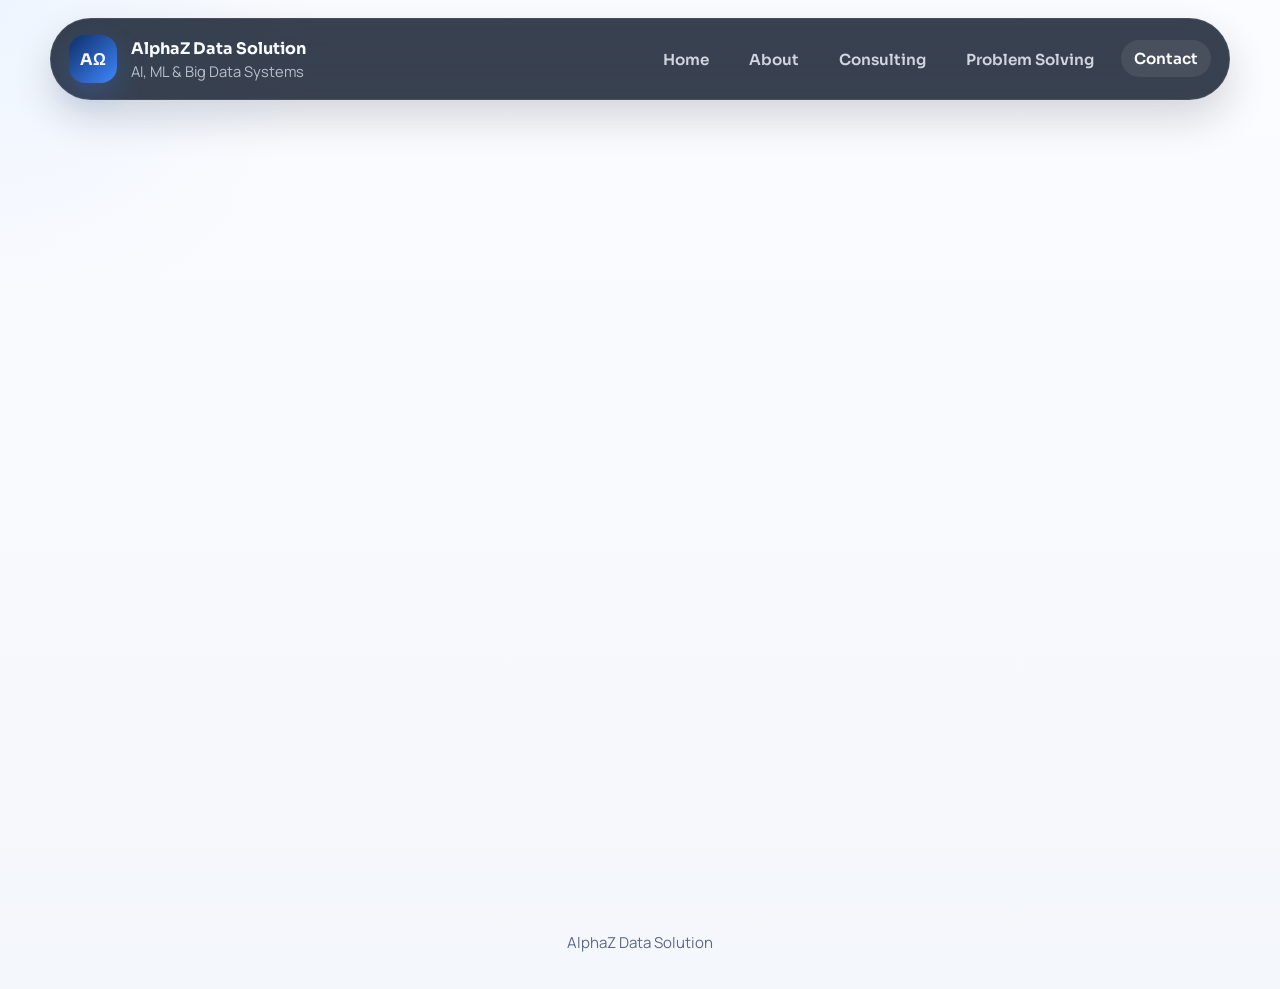
==== contact.html @ e4e2a7d7 "Add files via upload" ====
<!DOCTYPE html>
<html lang="en">
  <head>
    <meta charset="UTF-8" />
    <meta name="viewport" content="width=device-width, initial-scale=1.0" />
    <title>Contact | AlphaZ Data Solution</title>
    <meta
      name="description"
      content="Contact AlphaZ Data Solution for consultancy, collaboration, and training in AI, machine learning, and big-data analytics."
    />
    <link rel="preconnect" href="https://fonts.googleapis.com" />
    <link rel="preconnect" href="https://fonts.gstatic.com" crossorigin />
    <link
      href="https://fonts.googleapis.com/css2?family=Manrope:wght@400;500;600;700;800&family=Sora:wght@500;600;700;800&display=swap"
      rel="stylesheet"
    />
    <link rel="stylesheet" href="./styles.css" />
  </head>
  <body class="contact-page">
    <div class="page-shell">
      <header class="site-header">
        <a class="brand" href="./index.html">
          <span class="brand-mark">AΩ</span>
          <span class="brand-copy">
            <strong>AlphaZ Data Solution</strong>
            <span>AI, ML & Big Data Systems</span>
          </span>
        </a>
        <nav class="site-nav">
          <a href="./index.html">Home</a>
          <a href="./about.html">About</a>
          <a href="./consulting.html">Consulting</a>
          <a href="./problem-solving.html">Problem Solving</a>
          <a class="active" href="./contact.html">Contact</a>
        </nav>
      </header>

      <main>
        <section class="page-hero reveal">
          <p class="eyebrow">Contact</p>
          <h1>Contact AlphaZ.</h1>
          <p class="lead narrow">
            For consultancy, training, research support, or postgraduate guidance, reach out
            directly through the contact person below.
          </p>
        </section>

        <section class="section reveal">
          <div class="contact-panel">
            <div>
              <h2>Contact Person</h2>
              <p>
                Dr. Martin Pius is the contact person and lead consultant for AlphaZ Data Solution.
              </p>
              <p>
                The background behind AlphaZ includes applied AI, machine learning, analytics
                training, and institutional data work across research and public-sector settings.
              </p>
            </div>
            <div class="contact-details">
              <p>Lead Consultant: Dr. Martin Pius</p>
              <a href="mailto:martinpius01@gmail.com">martinpius01@gmail.com</a>
              <a href="tel:+255762777351">+255 762 777 351</a>
              <a href="https://github.com/martinpius" target="_blank" rel="noreferrer">github.com/martinpius</a>
              <a href="https://www.linkedin.com/in/pius-martin-a4821169" target="_blank" rel="noreferrer">linkedin.com/in/pius-martin-a4821169</a>
              <p>Dodoma, Tanzania</p>
              <p>University of Dodoma</p>
              <p>Languages: English, Swahili, Turkish, German</p>
            </div>
          </div>
        </section>
      </main>

      <footer class="site-footer">
        <p>AlphaZ Data Solution</p>
      </footer>
    </div>

    <script src="./script.js"></script>
  </body>
</html>
---- styles.css ----
:root {
  --bg: #f6f8fc;
  --surface: rgba(255, 255, 255, 0.94);
  --surface-soft: rgba(243, 247, 253, 0.92);
  --ink: #0f1c33;
  --muted: #5d6a83;
  --line: rgba(15, 28, 51, 0.08);
  --brand: #5ba6ff;
  --brand-strong: #2d6fe4;
  --brand-soft: #dfeeff;
  --dark: #091427;
  --dark-2: #10213f;
  --radius: 28px;
  --radius-sm: 20px;
  --shadow: 0 28px 80px rgba(8, 18, 36, 0.08);
  --max-width: 1180px;
}

* {
  box-sizing: border-box;
}

html {
  scroll-behavior: smooth;
}

body {
  margin: 0;
  min-height: 100vh;
  font-family: "Manrope", sans-serif;
  color: var(--ink);
  background:
    radial-gradient(circle at top left, rgba(91, 166, 255, 0.08), transparent 20%),
    linear-gradient(180deg, #fbfcff 0%, #f4f7fb 100%);
}

.page-shell {
  width: min(calc(100% - 32px), var(--max-width));
  margin: 0 auto;
  padding-bottom: 36px;
}

.site-header {
  position: sticky;
  top: 14px;
  z-index: 20;
  display: flex;
  align-items: center;
  justify-content: space-between;
  gap: 18px;
  margin: 18px 0 28px;
  padding: 16px 18px;
  border: 1px solid rgba(255, 255, 255, 0.08);
  border-radius: 999px;
  background: rgba(8, 18, 36, 0.8);
  backdrop-filter: blur(18px) saturate(140%);
  box-shadow: 0 18px 40px rgba(8, 18, 36, 0.16);
}

.brand {
  display: inline-flex;
  align-items: center;
  gap: 14px;
  color: #f8fbff;
  text-decoration: none;
}

.brand-mark {
  display: grid;
  place-items: center;
  width: 48px;
  height: 48px;
  border-radius: 16px;
  background: linear-gradient(135deg, #0f2e67, #3f87ff);
  color: #f8fbff;
  font-family: "Sora", sans-serif;
  font-weight: 700;
  box-shadow: 0 12px 28px rgba(63, 135, 255, 0.24);
}

.brand-copy {
  display: flex;
  flex-direction: column;
  gap: 2px;
}

.brand-copy strong,
.site-nav a,
h1,
h2,
h3 {
  font-family: "Sora", sans-serif;
}

.brand-copy strong {
  color: #f8fbff;
}

.brand-copy span {
  font-size: 0.92rem;
  color: rgba(233, 240, 251, 0.72);
}

.site-nav {
  display: flex;
  flex-wrap: wrap;
  justify-content: flex-end;
  gap: 14px;
}

.site-nav a {
  padding: 9px 13px;
  border-radius: 999px;
  color: rgba(241, 246, 255, 0.82);
  text-decoration: none;
  font-size: 0.95rem;
  font-weight: 600;
  transition: background 180ms ease, color 180ms ease, transform 180ms ease;
}

.site-nav a:hover,
.site-nav a.active {
  background: rgba(255, 255, 255, 0.08);
  color: #ffffff;
  transform: translateY(-1px);
}

.hero,
.page-hero {
  border-radius: var(--radius);
  background:
    radial-gradient(circle at top left, rgba(91, 166, 255, 0.2), transparent 26%),
    linear-gradient(135deg, var(--dark) 0%, var(--dark-2) 55%, #17376d 100%);
  border: 1px solid rgba(255, 255, 255, 0.08);
  box-shadow: 0 34px 100px rgba(8, 18, 36, 0.2);
}

.hero {
  display: grid;
  grid-template-columns: 1fr;
  padding: 88px 58px 74px;
}

.page-hero {
  padding: 62px 52px 54px;
}

.hero-copy,
.about-hero-copy {
  max-width: 780px;
}

.eyebrow {
  margin: 0 0 18px;
  color: rgba(210, 225, 249, 0.88);
  text-transform: uppercase;
  letter-spacing: 0.18em;
  font-size: 0.74rem;
  font-weight: 800;
}

h1 {
  margin: 0;
  max-width: 11ch;
  color: #f8fbff;
  font-size: clamp(3.3rem, 7vw, 6.3rem);
  line-height: 0.92;
  letter-spacing: -0.06em;
  text-wrap: balance;
}

h2 {
  margin: 0;
  font-size: clamp(2rem, 4vw, 3.2rem);
  line-height: 1.02;
  letter-spacing: -0.05em;
  text-wrap: balance;
}

h3 {
  margin: 0 0 10px;
  font-size: 1.18rem;
  line-height: 1.16;
  letter-spacing: -0.03em;
}

.lead,
.section p,
.info-card p,
.contact-panel p,
.contact-details p,
.contact-details a {
  font-size: 1rem;
  line-height: 1.78;
}

.lead {
  margin: 24px 0 0;
  max-width: 42rem;
  color: rgba(230, 238, 250, 0.84);
}

.narrow {
  max-width: 38rem;
}

.hero-actions {
  display: flex;
  flex-wrap: wrap;
  gap: 14px;
  margin-top: 34px;
}

.button {
  display: inline-flex;
  align-items: center;
  justify-content: center;
  min-height: 50px;
  padding: 0 22px;
  border-radius: 999px;
  font-weight: 700;
  text-decoration: none;
  transition: transform 180ms ease, box-shadow 180ms ease, background 180ms ease;
}

.button:hover {
  transform: translateY(-2px);
}

.button-primary {
  color: #f8fbff;
  background: linear-gradient(135deg, #2f74e9, #5ba6ff);
  box-shadow: 0 18px 34px rgba(63, 135, 255, 0.2);
}

.button-secondary {
  color: #f8fbff;
  background: rgba(255, 255, 255, 0.08);
  border: 1px solid rgba(255, 255, 255, 0.12);
}

.section {
  margin-top: 22px;
  padding: 14px 0;
}

.section-heading {
  margin-bottom: 18px;
}

.section p {
  margin: 0;
  color: var(--muted);
}

.two-column,
.contact-panel,
.card-grid {
  display: grid;
  gap: 18px;
}

.two-column {
  grid-template-columns: 1.05fr 0.95fr;
  align-items: start;
}

.card-grid {
  grid-template-columns: repeat(3, minmax(0, 1fr));
}

.info-card,
.contact-panel,
.about-hero-panel,
.contact-details {
  border: 1px solid var(--line);
  border-radius: var(--radius);
  background: var(--surface);
  box-shadow: var(--shadow);
}

.info-card {
  padding: 26px;
  min-height: 100%;
}

.about-band,
.case-band {
  padding: 28px;
  border-radius: var(--radius);
  background: linear-gradient(180deg, rgba(255, 255, 255, 0.82), rgba(243, 247, 253, 0.94));
  border: 1px solid var(--line);
}

.about-hero {
  display: grid;
  grid-template-columns: 1.2fr 0.8fr;
  gap: 20px;
  align-items: stretch;
}

.about-hero-panel {
  padding: 28px;
  background:
    linear-gradient(135deg, rgba(10, 20, 39, 0.98), rgba(23, 55, 109, 0.98));
  border-color: rgba(255, 255, 255, 0.08);
}

.about-hero-panel .eyebrow,
.about-hero-panel h3,
.about-hero-panel p {
  color: #f8fbff;
}

.about-hero-panel p {
  color: rgba(229, 237, 249, 0.8);
}

.steps-grid {
  display: grid;
  grid-template-columns: repeat(3, minmax(0, 1fr));
  gap: 18px;
}

.step-card {
  padding: 26px;
  border-radius: var(--radius-sm);
  border: 1px solid var(--line);
  background: var(--surface);
}

.step-card span,
.text-link {
  color: var(--brand-strong);
  font-weight: 800;
  text-transform: uppercase;
  letter-spacing: 0.12em;
  font-size: 0.78rem;
}

.step-card p {
  color: var(--muted);
  margin: 0;
}

.case-banner {
  display: grid;
  gap: 16px;
}

.contact-panel {
  grid-template-columns: 0.95fr 1.05fr;
  padding: 28px;
  background: linear-gradient(180deg, #ffffff 0%, #f5f8fd 100%);
}

.contact-details {
  display: grid;
  gap: 12px;
  padding: 24px;
  border-radius: var(--radius-sm);
  background: var(--surface-soft);
}

.contact-details p,
.contact-details a {
  margin: 0;
  color: var(--ink);
  text-decoration: none;
}

.text-link {
  display: inline-block;
  margin-top: 16px;
  text-decoration: none;
}

.site-footer {
  padding: 18px 4px 0;
}

.site-footer p {
  margin: 0;
  color: var(--muted);
  text-align: center;
  font-size: 0.94rem;
}

.reveal {
  opacity: 0;
  transform: translateY(20px);
  transition: opacity 560ms ease, transform 560ms ease;
}

.reveal.is-visible {
  opacity: 1;
  transform: translateY(0);
}

@media (max-width: 980px) {
  .site-header,
  .about-hero,
  .two-column,
  .card-grid,
  .steps-grid,
  .contact-panel {
    grid-template-columns: 1fr;
  }

  .site-header {
    border-radius: 28px;
    align-items: flex-start;
    padding: 18px;
  }

  .site-nav {
    justify-content: flex-start;
  }

  .hero {
    padding: 64px 32px 56px;
  }

  .page-hero,
  .about-band,
  .case-band {
    padding: 34px 28px;
  }
}

@media (max-width: 720px) {
  .page-shell {
    width: min(calc(100% - 18px), var(--max-width));
  }

  .hero {
    padding: 52px 24px 44px;
  }

  .page-hero,
  .about-band,
  .case-band,
  .info-card,
  .contact-panel,
  .about-hero-panel,
  .contact-details,
  .step-card {
    padding: 22px;
  }

  h1 {
    font-size: clamp(2.7rem, 12vw, 4.4rem);
  }

  h2 {
    font-size: clamp(1.8rem, 8vw, 2.6rem);
  }
}
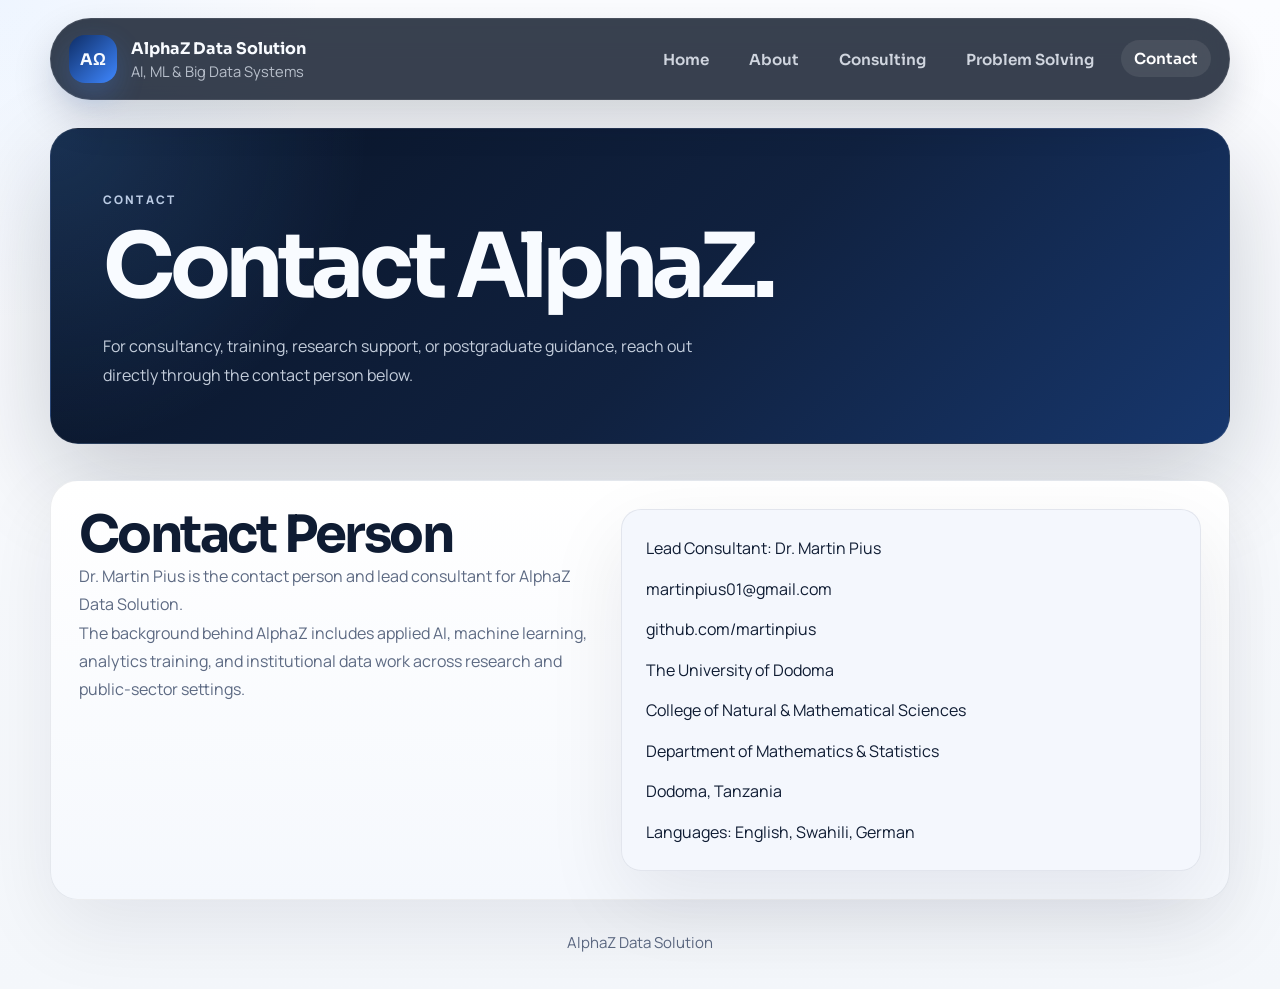
==== commit 9dbee4e4: "Update contact details in contact.html Removed phone number and updated languages spoken." ====
--- a/contact.html
+++ b/contact.html
@@ -60,12 +60,12 @@
             <div class="contact-details">
               <p>Lead Consultant: Dr. Martin Pius</p>
               <a href="mailto:martinpius01@gmail.com">martinpius01@gmail.com</a>
-              <a href="tel:+255762777351">+255 762 777 351</a>
               <a href="https://github.com/martinpius" target="_blank" rel="noreferrer">github.com/martinpius</a>
-              <a href="https://www.linkedin.com/in/pius-martin-a4821169" target="_blank" rel="noreferrer">linkedin.com/in/pius-martin-a4821169</a>
+              <p>The University of Dodoma</p>
+              <p>College of Natural & Mathematical Sciences</p>
+              <p>Department of Mathematics & Statistics</p>
               <p>Dodoma, Tanzania</p>
-              <p>University of Dodoma</p>
-              <p>Languages: English, Swahili, Turkish, German</p>
+              <p>Languages: English, Swahili, German</p>
             </div>
           </div>
         </section>
